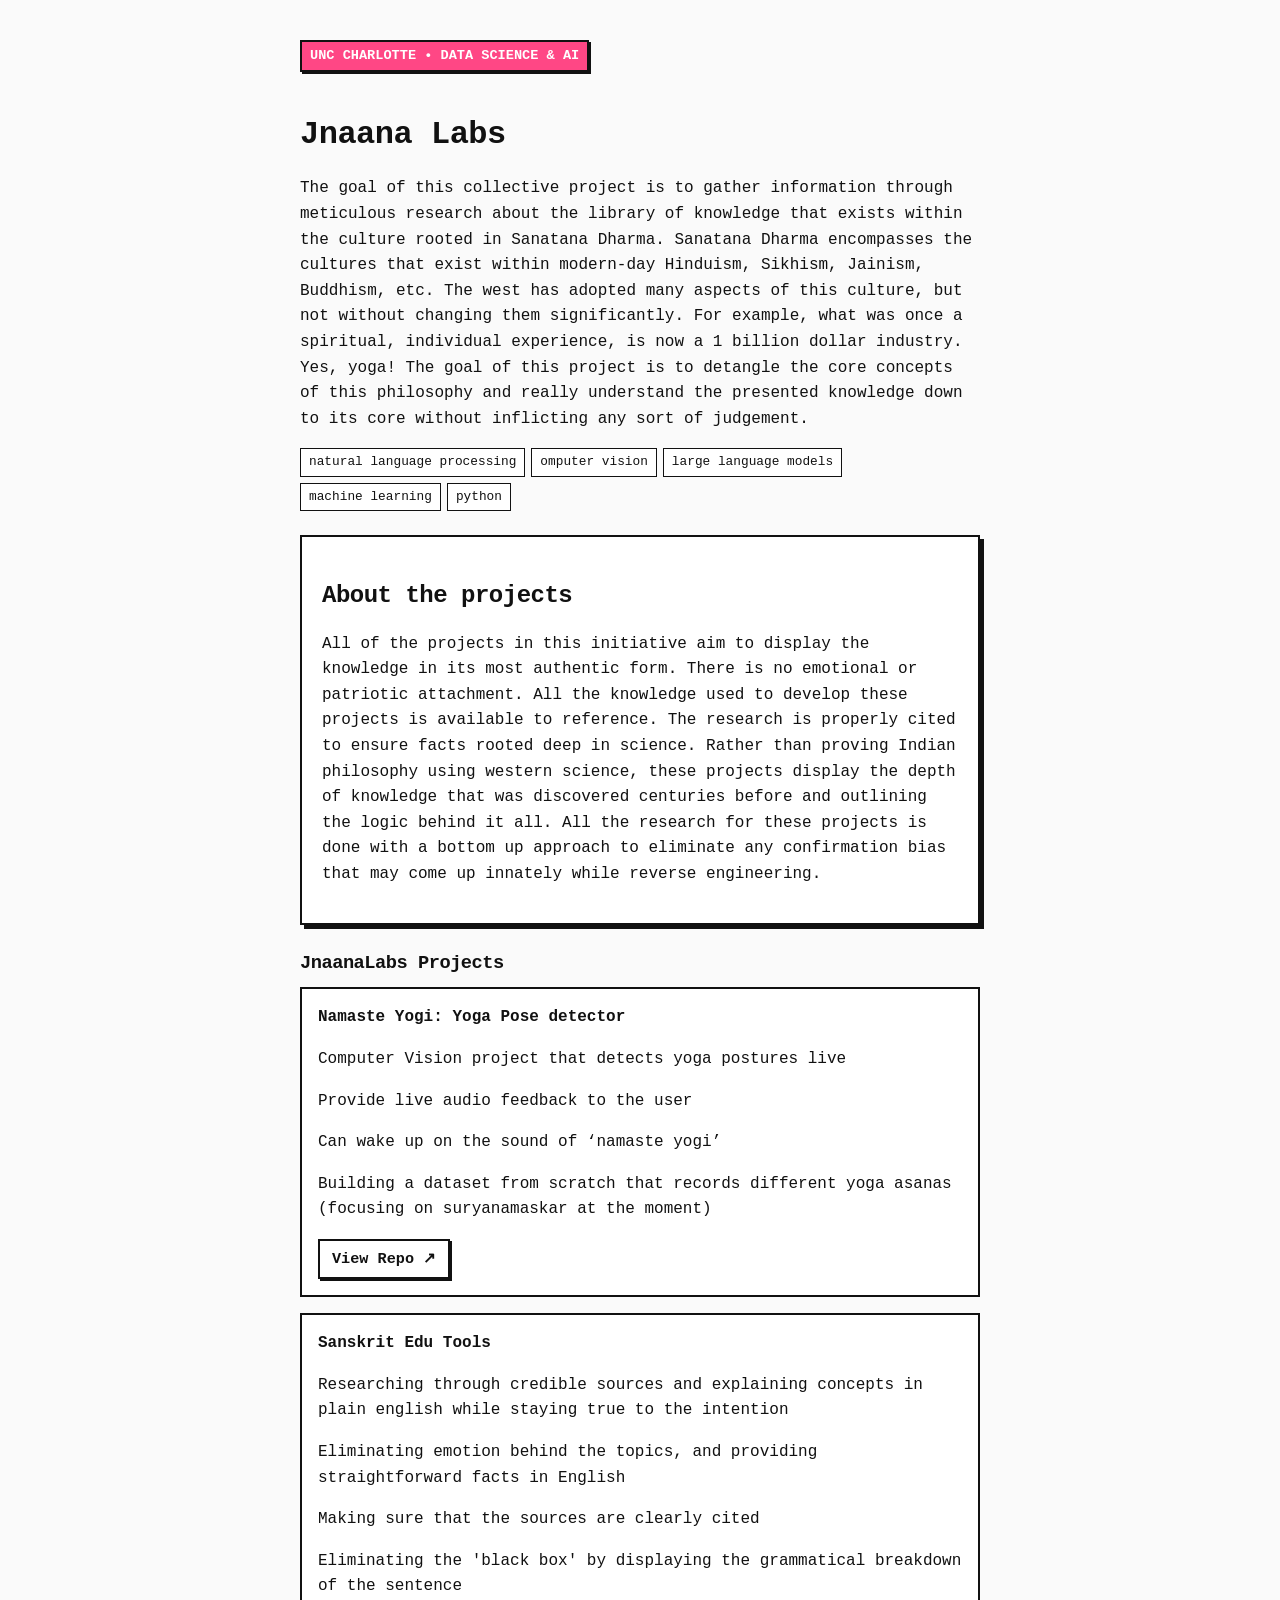
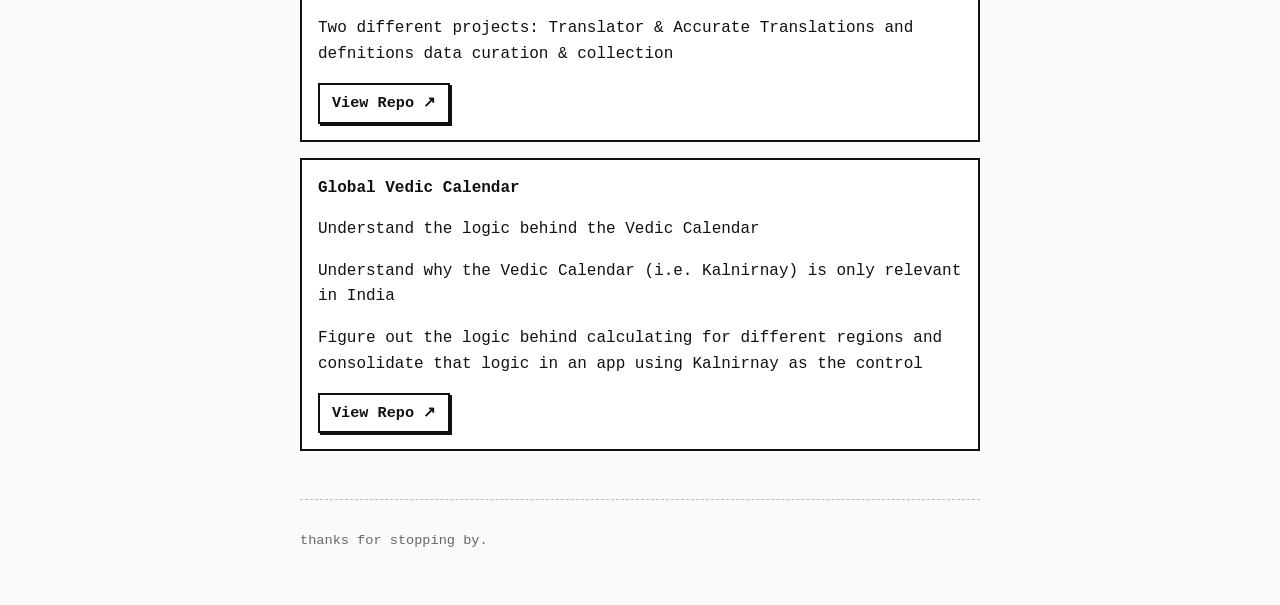
==== JnaanaLabs-landing.html @ d5503b1c "Revise content and add new project details Updated project descriptions and added new projects relat" ====
<!DOCTYPE html>
<html lang="en">
<head>
  <meta charset="UTF-8">
  <meta name="viewport" content="width=device-width, initial-scale=1.0">
  <title>Riya Chivate</title>
  <style>
    :root {
      --bg: #fafafa;
      --text: #111;
      --accent: #ff4785;
      --border: 2px solid #111;
      --shadow: 4px 4px 0px #111;
    }

    * {
      box-sizing: border-box;
    }

    body {
      font-family: -apple-system, BlinkMacSystemFont, "Segoe UI", Roboto, monospace, sans-serif;
      background: var(--bg);
      color: var(--text);
      max-width: 720px;
      margin: 0 auto;
      padding: 2.5rem 1.25rem;
      line-height: 1.6;
    }

    h1, h2, h3 {
      font-weight: 800;
      letter-spacing: -0.5px;
      margin-bottom: 0.5rem;
    }

    .badge {
      display: inline-block;
      background: var(--accent);
      color: #fff;
      font-weight: bold;
      font-size: 0.85rem;
      padding: 3px 8px;
      margin-bottom: 1rem;
      border: var(--border);
      box-shadow: 2px 2px 0px #111;
    }

    .box {
      border: var(--border);
      padding: 1.25rem;
      margin: 1.5rem 0;
      background: #fff;
      box-shadow: var(--shadow);
    }

    .tags {
      display: flex;
      flex-wrap: wrap;
      gap: 6px;
      margin: 1rem 0 1.5rem 0;
    }

    .tag {
      border: 1px solid #111;
      padding: 3px 8px;
      font-size: 0.8rem;
      background: #fff;
      font-family: monospace;
    }

    ul.links {
      list-style: none;
      padding: 0;
      display: flex;
      flex-wrap: wrap;
      gap: 10px;
      margin: 1rem 0;
    }

    ul.links a, .btn {
      display: inline-block;
      padding: 6px 12px;
      background: #fff;
      color: #111;
      text-decoration: none;
      font-weight: 600;
      font-size: 0.95rem;
      border: var(--border);
      box-shadow: 2px 2px 0px #111;
      transition: transform 0.1s, box-shadow 0.1s;
    }

    ul.links a:hover, .btn:hover {
      transform: translate(-2px, -2px);
      box-shadow: 4px 4px 0px #111;
      background: #fdf590;
    }

    .photo-grid {
      display: grid;
      grid-template-columns: repeat(auto-fit, minmax(160px, 1fr));
      gap: 12px;
      margin: 1.5rem 0;
    }

    .photo-grid img {
      width: 100%;
      height: 180px;
      object-fit: cover;
      border: var(--border);
      box-shadow: 3px 3px 0px #111;
    }

    .project-card {
      border: var(--border);
      padding: 1rem;
      margin-bottom: 1rem;
      background: #fff;
    }

    .project-card h4 {
      margin: 0 0 0.35rem 0;
    }

    footer {
      margin-top: 3rem;
      font-size: 0.85rem;
      font-family: monospace;
      color: #666;
      border-top: 1px dashed #bbb;
      padding-top: 1rem;
    }
  </style>
</head>
<body>

  <div class="badge">UNC CHARLOTTE • DATA SCIENCE & AI</div>

  <h1>Jnaana Labs</h1>
  <p>The goal of this collective project is to gather information through meticulous research about the library of knowledge that exists within the culture rooted in Sanatana Dharma. Sanatana Dharma encompasses the cultures that exist within modern-day Hinduism, Sikhism, Jainism, Buddhism, etc. The west has adopted many aspects of this culture, but not without changing them significantly. For example, what was once a spiritual, individual experience, is now a 1 billion dollar industry. Yes, yoga! The goal of this project is to detangle the core concepts of this philosophy and really understand the presented knowledge down to its core without inflicting any sort of judgement.</p>

  <div class="tags">
    <span class="tag">natural language processing</span>
    <span class="tag">omputer vision</span>
    <span class="tag">large language models</span>
    <span class="tag">machine learning</span>
    <span class="tag">python</span>
  </div>

  <div class="box">
    <h2>About the projects</h2>
    <p>All of the projects in this initiative aim to display the knowledge in its most authentic form. There is no emotional or patriotic attachment. All the knowledge used to develop these projects is available to reference. The research is properly cited to ensure facts rooted deep in science. Rather than proving Indian philosophy using western science, these projects display the depth of knowledge that was discovered centuries before and outlining the logic behind it all. All the research for these projects is done with a bottom up approach to eliminate any confirmation bias that may come up innately while reverse engineering.</p>
  </div>

  <h3>JnaanaLabs Projects</h3>

  <div class="project-card">
    <h4>Namaste Yogi: Yoga Pose detector</h4>
    <p>Computer Vision project that detects yoga postures live</p>
    <p>Provide live audio feedback to the user</p>
    <p>Can wake up on the sound of ‘namaste yogi’</p>
    <p>Building a dataset from scratch that records different yoga asanas (focusing on suryanamaskar at the moment)</p>
    <a href="https://github.com/rchivate/yogasana-app" class="btn" target="_blank">View Repo ↗</a>
  </div>

  <div class="project-card">
    <h4>Sanskrit Edu Tools</h4>
    <p>Researching through credible sources and explaining concepts in plain english while staying true to the intention</p>
    <p>Eliminating emotion behind the topics, and providing straightforward facts in English</p>
    <p>Making sure that the sources are clearly cited</p>
    <p>Eliminating the 'black box' by displaying the grammatical breakdown of the sentence</p>
    <p>Two different projects: Translator & Accurate Translations and defnitions data curation & collection</p>
    <a href="https://github.com/rchivate/sanskrit-edu-tools" class="btn" target="_blank">View Repo ↗</a>
  </div>

  <div class="project-card">
    <h4>Global Vedic Calendar</h4>
    <p>Understand the logic behind the Vedic Calendar</p>
    <p>Understand why the Vedic Calendar (i.e. Kalnirnay) is only relevant in India</p>
    <p>Figure out the logic behind calculating for different regions and consolidate that logic in an app using Kalnirnay as the control</p>
    <a href="https://github.com/rchivate/sanskrit-edu-tools" class="btn" target="_blank">View Repo ↗</a>
  </div>

 

  <footer>
    <p>thanks for stopping by.</p>
  </footer>

</body>
</html>
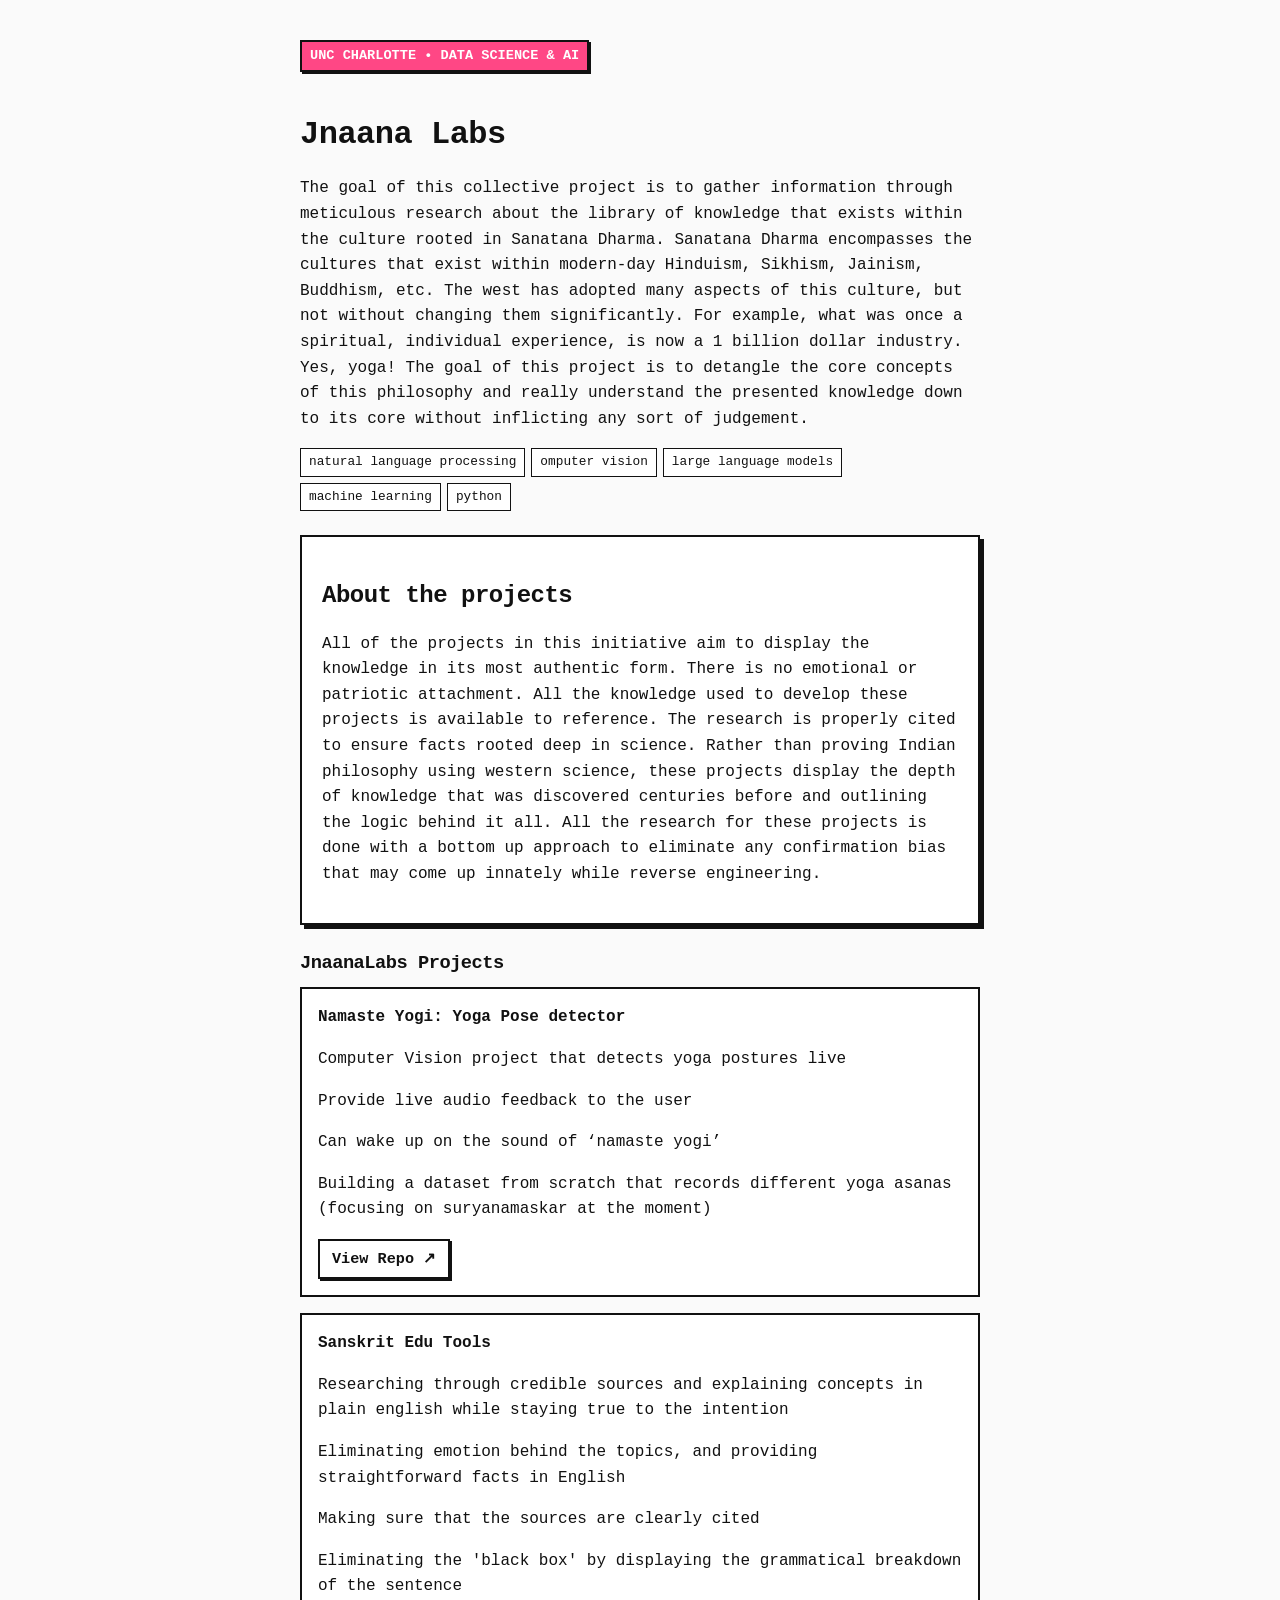
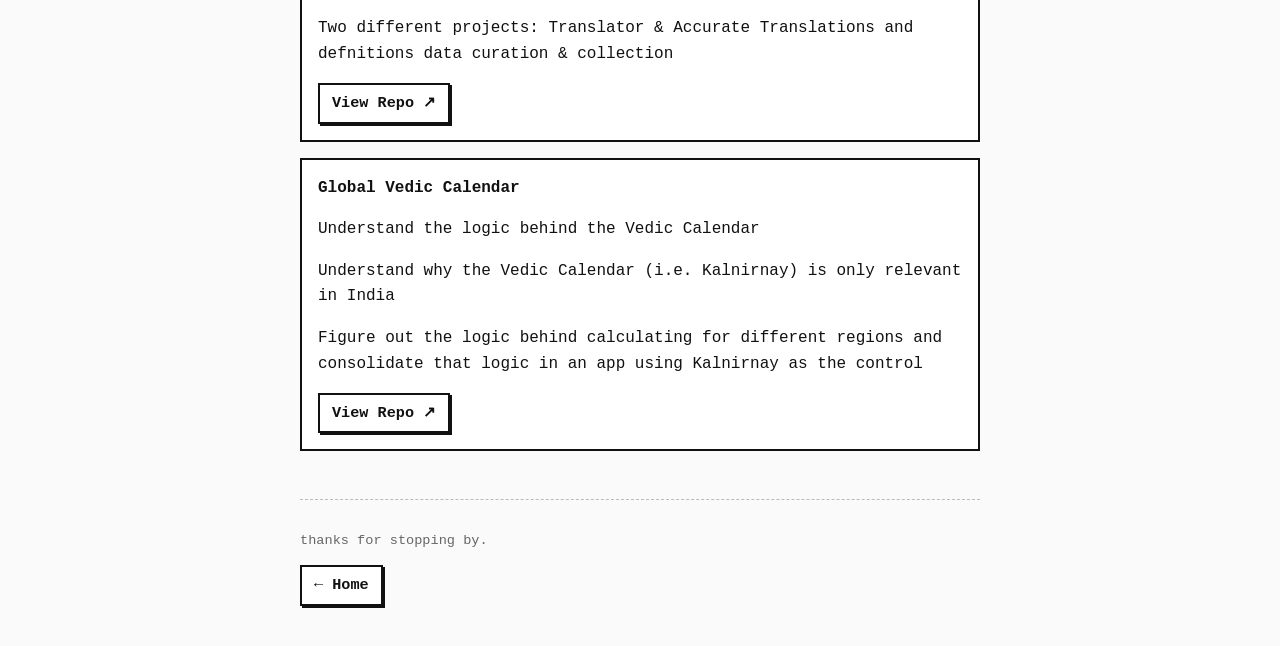
==== commit 6630076d: "Add Home link to footer in landing page" ====
--- a/JnaanaLabs-landing.html
+++ b/JnaanaLabs-landing.html
@@ -185,6 +185,7 @@
 
   <footer>
     <p>thanks for stopping by.</p>
+    <a href="index.html" class="btn">← Home</a>
   </footer>
 
 </body>
